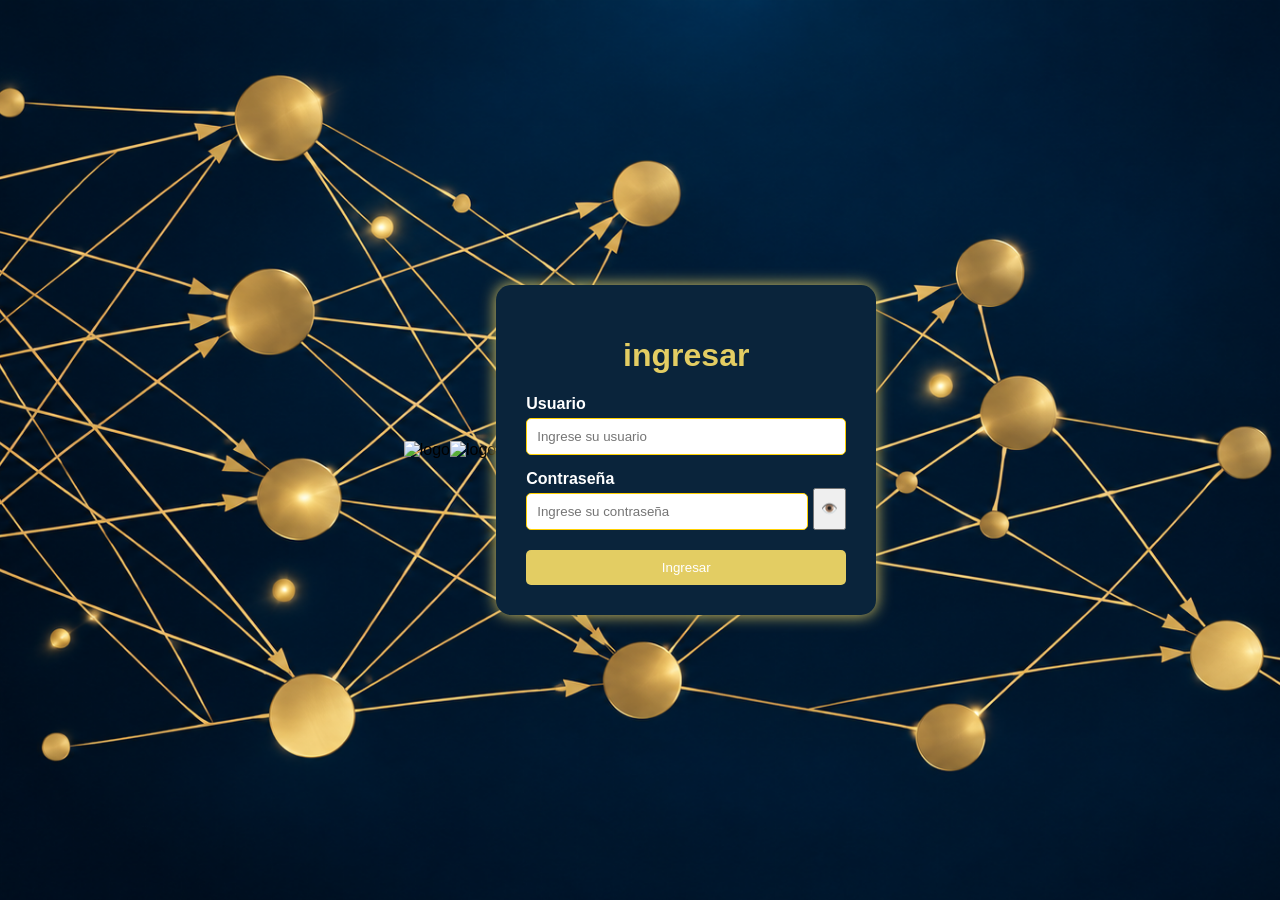
==== pagina02/index.html @ 9ec52f10 "Add images to index.html and fix HTML structure" ====
<!DOCTYPE html>
<html lang="es">
<head>
    <meta charset="UTF-8">
    <meta name="viewport" content="width=device-width, initial-scale=1.0">
    <title>Javiera Reporta</title>
    <link rel="stylesheet" href="styles.css">
</head>

<body>
<img src="../imagenes/logo.png" alt="logo" class="logo">
<img src="../imagenes/javiera.png" alt="logo" class="javiera">
    <div class="login">
        <h1>ingresar</h1>

        <label>Usuario</label>
        <input type="text" id="usuario" placeholder="Ingrese su usuario">

        <label>Contraseña</label>
        <div class="password">
            <input type="password" id="contrasena" placeholder="Ingrese su contraseña">
            <button type="button" onclick="mostrar()">👁️</button>
        </div>

        <button class="ingresar" onclick="ingresar()">Ingresar</button>

       
    </div>

</body>
</html>
---- pagina02/styles.css ----
body {
    background-image: url("../imagenes/fondo.png");
    background-size: cover;
    background-position: center;
    font-family: Arial, sans-serif;
    display: flex ;
    justify-content: center;
    align-items: center;
    height: 100vh;
    margin: 0;
}

.login {
    background-color: #0a243b;
    background-color:#0a243b ;
    color: white;
    padding: 30px;
    width: 320px;
    border-radius: 15px;
    text-align: center;
    box-shadow: 0 0 15px #e3cd63;
}

h1 {
    color: #e3cd63;
}

label {
    display: block;
    text-align: left;
    margin-top: 15px;
    font-weight: bold;
}

input {
    width: 100%;
    padding: 10px;
    margin-top: 5px;
    box-sizing: border-box;
    border: 1px solid #ffd001;
    border-radius: 5px;
}

.password {
    display: flex;
    gap: 5px;
}

.password input {
    flex: 1;
}

.password button {
    cursor: pointer;
}

.ingresar {
    width: 100%;
    padding: 10px;
    margin-top: 20px;
    background-color: #e3cd63;
    color: white;
    border: none;
    border-radius: 5px;
    cursor: pointer;
}

.ingresar:hover {
    background-color: white;
    color: #e3cd63;
}
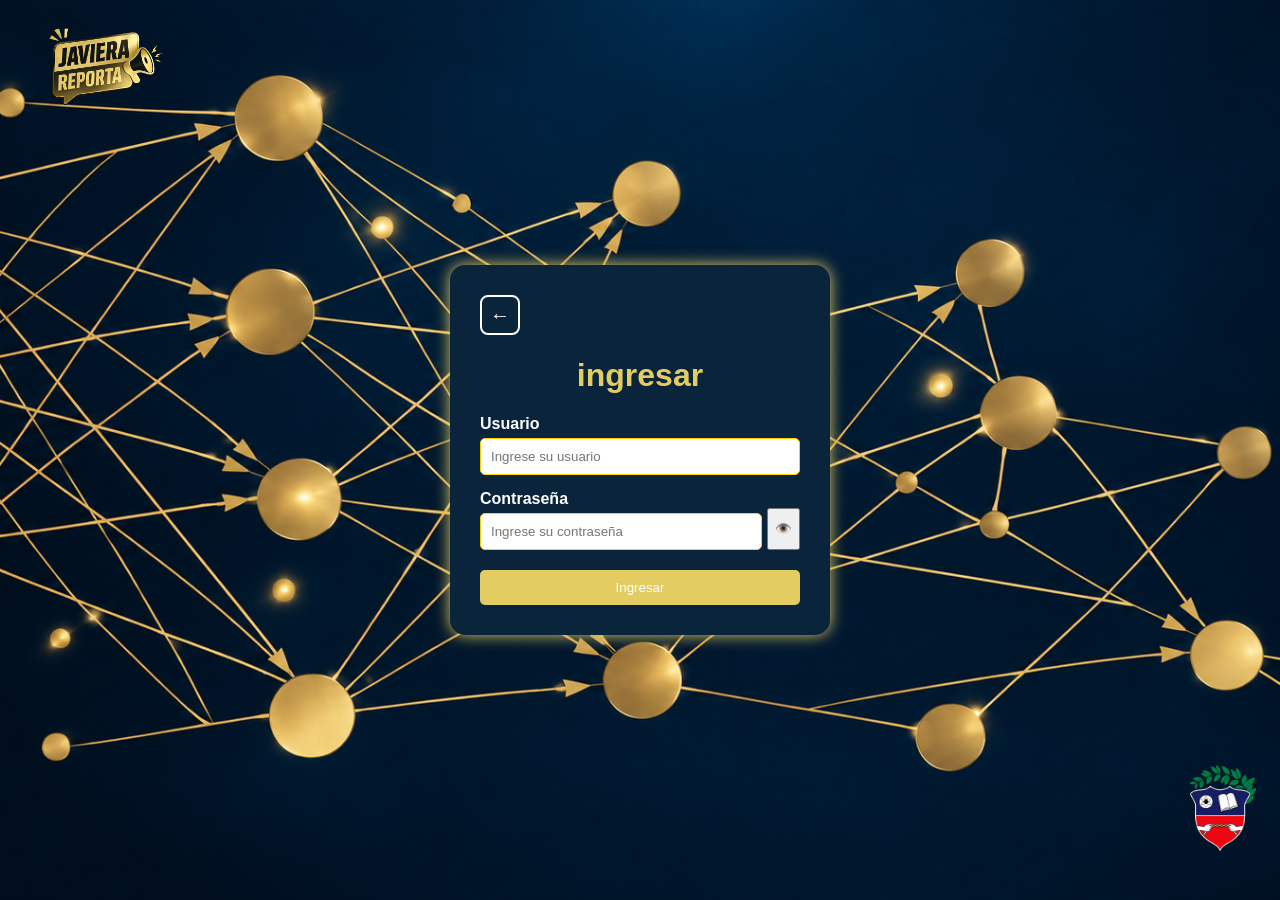
==== commit d956328d: "Add files via upload" ====
--- a/pagina02/index.html
+++ b/pagina02/index.html
@@ -1,31 +1,36 @@
-<!DOCTYPE html>
-<html lang="es">
-<head>
-    <meta charset="UTF-8">
-    <meta name="viewport" content="width=device-width, initial-scale=1.0">
-    <title>Javiera Reporta</title>
-    <link rel="stylesheet" href="styles.css">
-</head>
-
-<body>
-<img src="../imagenes/logo.png" alt="logo" class="logo">
-<img src="../imagenes/javiera.png" alt="logo" class="javiera">
-    <div class="login">
-        <h1>ingresar</h1>
-
-        <label>Usuario</label>
-        <input type="text" id="usuario" placeholder="Ingrese su usuario">
-
-        <label>Contraseña</label>
-        <div class="password">
-            <input type="password" id="contrasena" placeholder="Ingrese su contraseña">
-            <button type="button" onclick="mostrar()">👁️</button>
-        </div>
-
-        <button class="ingresar" onclick="ingresar()">Ingresar</button>
-
-       
-    </div>
-
-</body>
-</html>
+<!DOCTYPE html>
+<html lang="es">
+
+<head>
+    <meta charset="UTF-8">
+    <meta name="viewport" content="width=device-width, initial-scale=1.0">
+    <title>Javiera Reporta</title>
+    <link rel="stylesheet" href="styles.css">
+</head>
+
+<body>
+    <img src="../imagenes/logo.png" alt="logo" class="logo">
+    <img src="../imagenes/javiera.png" alt="logo" class="javiera">
+    <div class="login">
+
+        <a href="../index.html" class="volver">←</a>
+        <h1>ingresar</h1>
+
+        <form action="../pagina03/index.html">
+            <label>Usuario</label>
+            <input type="text" placeholder="Ingrese su usuario">
+
+            <label>Contraseña</label>
+            <div class="password">
+                <input type="password" placeholder="Ingrese su contraseña">
+                <button type="button">👁️</button>
+            </div>
+
+            <button class="ingresar">Ingresar</button>
+        </form>
+
+    </div>
+
+</body>
+
+</html>
--- a/pagina02/styles.css
+++ b/pagina02/styles.css
@@ -1,71 +1,98 @@
-body {
-    background-image: url("../imagenes/fondo.png");
-    background-size: cover;
-    background-position: center;
-    font-family: Arial, sans-serif;
-    display: flex ;
-    justify-content: center;
-    align-items: center;
-    height: 100vh;
-    margin: 0;
-}
-
-.login {
-    background-color: #0a243b;
-    background-color:#0a243b ;
-    color: white;
-    padding: 30px;
-    width: 320px;
-    border-radius: 15px;
-    text-align: center;
-    box-shadow: 0 0 15px #e3cd63;
-}
-
-h1 {
-    color: #e3cd63;
-}
-
-label {
-    display: block;
-    text-align: left;
-    margin-top: 15px;
-    font-weight: bold;
-}
-
-input {
-    width: 100%;
-    padding: 10px;
-    margin-top: 5px;
-    box-sizing: border-box;
-    border: 1px solid #ffd001;
-    border-radius: 5px;
-}
-
-.password {
-    display: flex;
-    gap: 5px;
-}
-
-.password input {
-    flex: 1;
-}
-
-.password button {
-    cursor: pointer;
-}
-
-.ingresar {
-    width: 100%;
-    padding: 10px;
-    margin-top: 20px;
-    background-color: #e3cd63;
-    color: white;
-    border: none;
-    border-radius: 5px;
-    cursor: pointer;
-}
-
-.ingresar:hover {
-    background-color: white;
-    color: #e3cd63;
-}
+body {
+    background-image: url("../imagenes/fondo.png");
+    background-size: cover;
+    background-position: center;
+    font-family: Arial, sans-serif;
+    display: flex ;
+    justify-content: center;
+    align-items: center;
+    height: 100vh;
+    margin: 0;
+}
+
+.login {
+    background-color: #0a243b;
+    background-color:#0a243b ;
+    color: white;
+    padding: 30px;
+    width: 320px;
+    border-radius: 15px;
+    text-align: center;
+    box-shadow: 0 0 15px #e3cd63;
+}
+
+h1 {
+    color: #e3cd63;
+}
+
+label {
+    display: block;
+    text-align: left;
+    margin-top: 15px;
+    font-weight: bold;
+}
+
+input {
+    width: 100%;
+    padding: 10px;
+    margin-top: 5px;
+    box-sizing: border-box;
+    border: 1px solid #ffd001;
+    border-radius: 5px;
+}
+
+.password {
+    display: flex;
+    gap: 5px;
+}
+
+.password input {
+    flex: 1;
+}
+
+.ingresar {
+    width: 100%;
+    padding: 10px;
+    margin-top: 20px;
+    background-color: #e3cd63;
+    color: white;
+    border: none;
+    border-radius: 5px;
+    cursor: pointer;
+}
+
+.ingresar:hover {
+    background-color: white;
+    color: #e3cd63;
+}
+
+
+.logo {
+width: 200px;
+height: auto;
+position: absolute;
+top: 10px;
+left: 10px;
+}
+
+.javiera{
+ width: 100px;
+height: auto;
+position: absolute;
+bottom: 10px;
+right: 10px;
+}
+
+.volver {
+   display:flex; 
+   align-items: center;
+   justify-content: center; 
+    width: 36px;
+    height: 36px;
+    border: 2px solid #ffffff; 
+    border-radius: 8px; 
+    color: #ffffff; 
+    text-decoration: none;
+    font-size: 20px; 
+    font-weight: bold; 
+}
